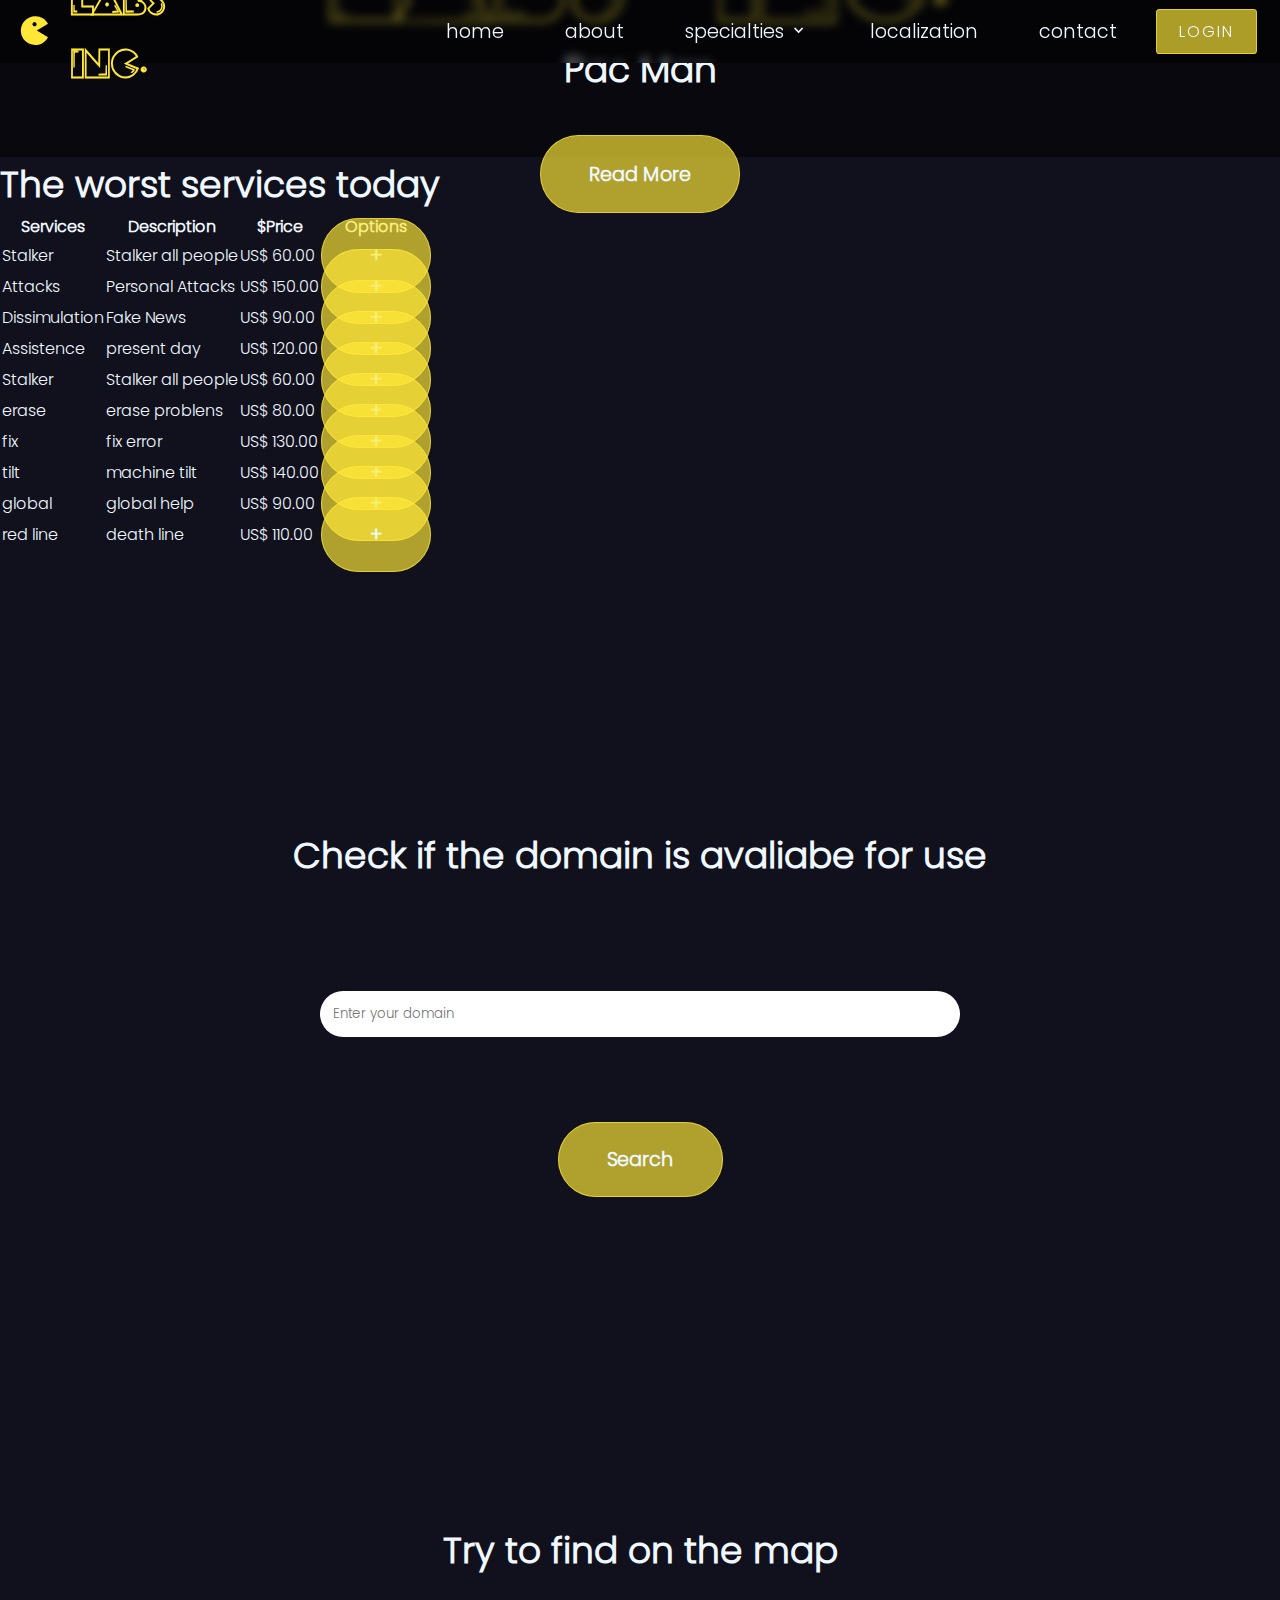
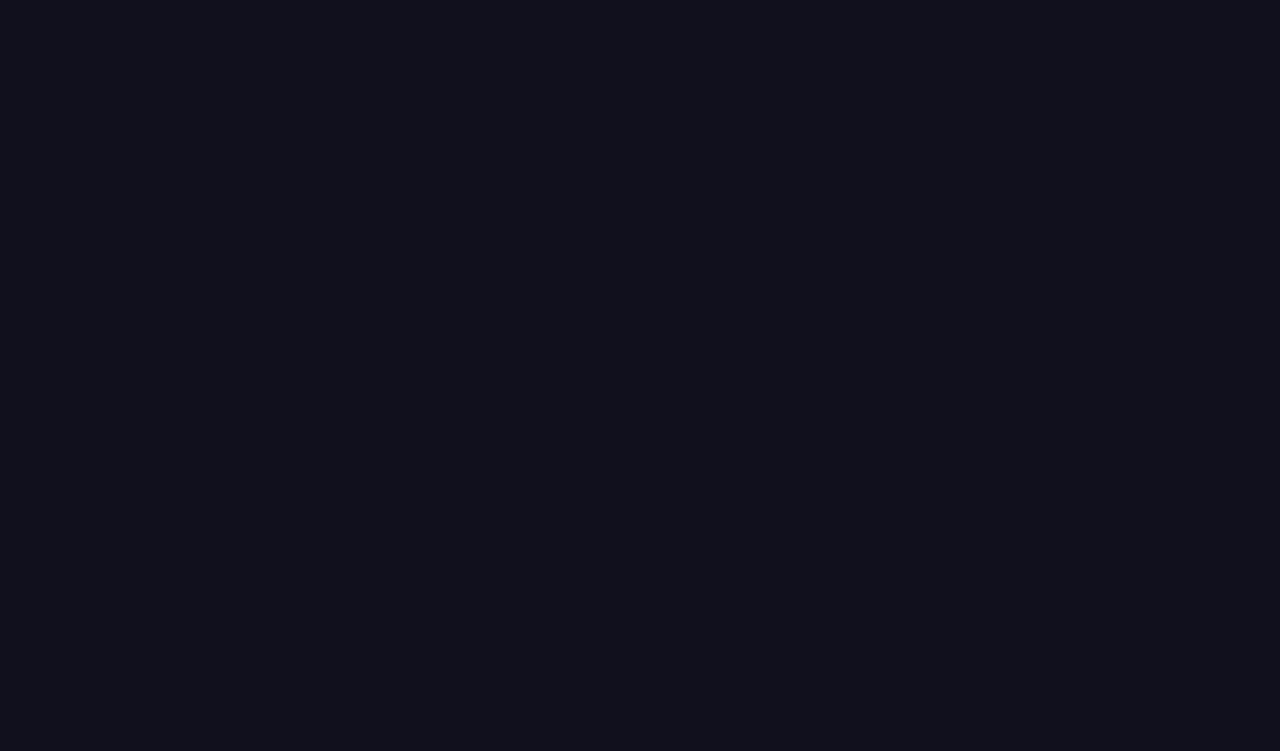
==== index.html @ 9c897215 "Labs Inc" ====
<!DOCTYPE html>
<html lang="pt-br">

<head>
    <meta charset="UTF-8">
    <meta name="viewport" content="width=device-width, initial-scale=1.0">
    <!-- meuCSS -->
    <link rel="stylesheet" href="css/style.css">
    <link rel="stylesheet" href="css/media.css">
    <!-- boxIcons -->
    <link href='https://unpkg.com/boxicons@2.1.4/css/boxicons.min.css' rel='stylesheet'>
    <!-- swiper -->
    <link rel="stylesheet" href='https://cdn.jsdelivr.net/npm/swiper@11/swiper-bundle.min.css' />
    <!-- Aos -->
    <link href='https://unpkg.com/aos@2.3.1/dist/aos.css' rel="stylesheet">
    <!-- favIcon -->
    <link rel="shortcut icon" href="img/icon.png" type="image/x-icon">
    <title>Pagina2</title>
</head>

<body>
    <div class="container">
        <header>
            <nav>
                <div class="menu">
                    <!-- logo -->
                    <a href="#home" class="logo">
                        <i class='bx bxs-game bx-tada'></i>
                        <span>Labs Inc.</span>
                    </a>
                    <!-- menu -->
                    <ul class="navBar">
                        <!-- menu hambuger -->
                        <a class="btnMenu">
                            <i class='bx bx-menu'></i>
                        </a>
                        <li>
                            <a href="#home">home</a>
                        </li>
                        <li>
                            <a href="#about">about</a>
                        </li>
                        <!-- dropdwon -->
                        <li>
                            <a href="">
                                specialties
                                <i class='bx bx-chevron-down'></i>
                            </a>
                            <ul class="sub">
                                <li><a href="#emphasis">emphasis</a></li>
                                <li><a href="#products">products</a></li>
                                <li><a href="#services">services</a></li>
                                <li><a href="#domain">domain</a></li>
                            </ul>
                        </li>
                        <li>
                            <a href="#localization">localization</a>
                        </li>
                        <li>
                            <a href="#contact">contact</a>
                        </li>
                        <button class="btnLogin">
                            <a href="login.html">Login</a>
                        </button>
                    </ul>
                </div>
            </nav>
        </header>
        <main>
            <section id="home">
                <!-- home -->
                <div class="homeContainer">
                    <video src="/video/pacman.mp4" id="video" muted></video>
                    <div class="homeInner">
                        <h1>Labs<span>&reg;</span> Inc.</h1>
                        <h2>Pac Man</h2>
                        <a href="#" class="btnDefault">Read More</a>
                    </div>
                </div>
            </section>
            <section id="about">

            </section>
            <section id="emphasis">

            </section>
            <section id="products">

            </section>
            <section id="services">
                <div class="servicesContainer">
                    <h2>The worst services today</h2>
                    <div class="servicesInner">
                        <table class="tabela">
                            <thead>
                                <tr>
                                    <th>Services</th>
                                    <th>Description</th>
                                    <th>$Price</th>
                                    <th>Options</th>
                                </tr>
                            </thead>
                            <tbody>
                                <tr>
                                    <td>Stalker</td>
                                    <td>Stalker all people</td>
                                    <td>US$ 60.00</td>
                                    <td><a href="#" class="btnDefault">+</a></td>
                                </tr>
                                <tr>
                                    <td>Attacks</td>
                                    <td>Personal Attacks</td>
                                    <td>US$ 150.00</td>
                                    <td><a href="#" class="btnDefault">+</a></td>
                                </tr>
                                <tr>
                                    <td>Dissimulation</td>
                                    <td>Fake News</td>
                                    <td>US$ 90.00</td>
                                    <td><a href="#" class="btnDefault">+</a></td>
                                </tr>
                                <tr>
                                    <td>Assistence</td>
                                    <td>present day</td>
                                    <td>US$ 120.00</td>
                                    <td><a href="#" class="btnDefault">+</a></td>
                                </tr>
                                <tr>
                                    <td>Stalker</td>
                                    <td>Stalker all people</td>
                                    <td>US$ 60.00</td>
                                    <td><a href="#" class="btnDefault">+</a></td>
                                </tr>
                                <tr>
                                    <td>erase</td>
                                    <td>erase problens</td>
                                    <td>US$ 80.00</td>
                                    <td><a href="#" class="btnDefault">+</a></td>
                                </tr>
                                <tr>
                                    <td>fix</td>
                                    <td>fix error</td>
                                    <td>US$ 130.00</td>
                                    <td><a href="#" class="btnDefault">+</a></td>
                                </tr>
                                <tr>
                                    <td>tilt</td>
                                    <td>machine tilt</td>
                                    <td>US$ 140.00</td>
                                    <td><a href="#" class="btnDefault">+</a></td>
                                </tr>
                                <tr>
                                    <td>global</td>
                                    <td>global help</td>
                                    <td>US$ 90.00</td>
                                    <td><a href="#" class="btnDefault">+</a></td>
                                </tr>
                                <tr>
                                    <td>red line</td>
                                    <td>death line</td>
                                    <td>US$ 110.00</td>
                                    <td><a href="#" class="btnDefault">+</a></td>
                                </tr>
                            </tbody>
                        </table>
                    </div>
                </div>
            </section>
            <section id="domain">
                <h2>Check if the domain is avaliabe for use</h2>
                <div class="domainContainer">
                    <ul>
                        <li>
                            <input type="text" placeholder="Enter your domain">
                        </li>
                        <li>
                            <a href="#" class="btnDefault">Search</a>
                        </li>
                    </ul>
                </div>
            </section>
            <section id="localization">
                <!-- localization -->
                <h2>Try to find on the map</h2>
                <div class="localizationContainer">
                    <iframe
                        src="https://www.google.com/maps/embed?pb=!1m14!1m12!1m3!1d323.31230484034654!2d-46.52830544975729!3d-23.537495164634905!2m3!1f0!2f0!3f0!3m2!1i1024!2i768!4f13.1!5e0!3m2!1spt-BR!2sbr!4v1709772695546!5m2!1spt-BR!2sbr"
                        width="100%" height="600" style="border:0;" allowfullscreen="" loading="lazy"
                        referrerpolicy="no-referrer-when-downgrade"></iframe>
            </section>
            <section id="contact">

            </section>
        </main>
    </div>

    <!-- jQuery -->
    <script src='https://cdnjs.cloudflare.com/ajax/libs/jquery/3.7.1/jquery.min.js'></script>
    <!-- swiper -->
    <script src='https://cdn.jsdelivr.net/npm/swiper@11/swiper-bundle.min.js'></script>
    <!-- Aos -->
    <script src='https://unpkg.com/aos@2.3.1/dist/aos.js'></script>
    <!-- my script -->
    <script src="script/script.js"></script>
</body>

</html>
---- css/style.css ----
/* #region global */
@font-face {
    font-family: 'Poppins';
    src: url('../font/Poppins-Light.ttf');
}

@font-face {
    font-family: 'pac';
    src: url('../font/PAC-FONT.TTF');
}

* {
    margin: 0;
    padding: 0;
    text-decoration: none;
    font-family: 'Poppins';
    box-sizing: border-box;
    list-style: none;
    outline: none;
}

/* sizes */
:root {
    --super-hero: 5rem;
    --title-default: 3rem;
    --subtitle-default: 2rem;
    --table-title: 1.8em;
    --paragraph-default: 1.5em;
    --anchor-default: 1.2em;
}

/* colors */
:root {
    --color-default: #11101d;
    --color-primary: #ffe737;
    --color-secondary: aliceblue;
    --color-tertiary: black;
    --color-base: rgb(255, 238, 0);
    --color-detail: navy;
    --color-table: rgb(237, 223, 97);
    --color-text-box: rgba(255, 255, 255.8);
    --color-text-box-focus: rgba(255, 255, 255, 1);
    --color-bg-footer: #03020b;
    --color-card: rgba(0, 0, 0, .5);
    --color-btn: hsla(53, 100%, 61%, 0.671);
    --color-btn-hover: transparent;
}

/* resources */
:root {
    font-size: 18px;
    overflow: hidden;
    scroll-behavior: smooth;
    color: var(--color-secondary);
}

body {
    font-size: 16px;
    background-color: var(--color-default);
}

section {
    width: 100%;
    height: auto;
}

h1 {
    font-size: var(--title-default);
}

h2 {
    font-size: var(--subtitle-default);
}

p {
    font-size: var(--paragraph-default);
}

a {
    font-size: var(--anchor-default);
    color: var(--color-secondary);
    transition: .5s;
}

:hover {
    transition: .5s;
}


/* #endregion */

/* #region menu */

/* ham? buguer */
.btnMenu {
    font-size: var(--title-default);
    padding: .5em;
    transition: .5s;
    display: none;
}

.btnMenu i {
    transition: .5s;
}

.btnMenu:hover i {
    color: var(--color-primary);
    transition: .5s;
}

.menu {
    width: 100%;
    height: 3.5rem;
    background-color: var(--color-card);
    position: fixed;
    z-index: 100;
    backdrop-filter: blur(5px);
}

.logo {
    width: 15%;
    height: 3.5rem;
    line-height: 3.5rem;
    padding: 0 1rem;
    display: flex;
    align-items: center;
    text-transform: uppercase;
    color: var(--color-primary);
}

.logo i {
    font-size: var(--table-title);
    color: var(--color-primary);
}

.logo span {
    font-size: var(--paragraph-default);
    padding-left: 1rem;
    font-weight: 800;
    font-family: 'pac';
}

.navBar {
    position: absolute;
    height: 3.5rem;
    top: 0;
    right: 1rem;
    display: flex;
    align-items: center;
}

.navBar li {
    padding: 0 .5em;
}

.navBar li a {
    height: 3.5rem;
    line-height: 3.5rem;
    padding: .9rem 1.2rem;
    border: 1px solid var(--color-btn-hover);
}

.navBar li a:hover:not(.sub a:hover){
    background-color: var(--color-btn-hover);
    border: 1px solid var(--color-primary);
}

.navBar button {
    padding: .5rem 1.2rem;
    cursor: pointer;
    margin-left: .5rem;
    background-color: var(--color-btn);
    text-transform: uppercase;
    letter-spacing: 2px;
    margin-right: .3rem;
    border: 1px solid var(--color-btn);
    transition: .5s;
    border-radius: .2rem;
}

.navBar button:hover {
    background-color: var(--color-btn-hover);
    border: 1px solid var(--color-primary);
}

ul.sub {
    position: absolute;
    width: 9.8rem;
    min-width: 8.8rem;
    background-color: var(--color-card);
    text-align: center;
    cursor: pointer;
    display: none;
}

ul.sub li {
    transition: .5s;
    border: 1px solid var(--color-btn-hover);
}

ul.sub li:hover {
    background-color: var(--color-btn-hover);
    border: 1px solid var(--color-primary);
}

/* #endregion */

/* #region home */
.homeContainer{
    position: relative;
    width: 100;
    height: 80%;
}

video{
    width: 100%;
    height: 100%;
    z-index: 95;
}

.homeInner{
    position: absolute;
    background-color: var(--color-card);
    display: flex;
    flex-direction: column;
    justify-content: center;
    top: 0;
    text-align: center;
    width: 100%;
    height: 100%;
}
.homeInner h1{
    font-size: var(--super-hero);
    font-weight: 200;
    text-transform: uppercase;
    color: var(--color-primary);
    font-family: 'pac';
}

.btnDefault{
    border: 1px solid var(--color-btn);
    background-color: var(--color-btn);
    padding: 1.2em 2.5em;
    margin: 2em auto;
    transition: .5s;
    border-radius: 2em;
    font-weight: 600;
}

.btnDefault:hover{
    border: 1.5px solid var(--color-primary);
    background-color: var(--color-btn-hover);
}

/* #endregion */



/* #region domain */
#domain{
    height: 100vh;
    padding: 4rem 0;
    display: flex;
    flex-direction: column;
    justify-content: center;
    align-items: center;
}

.domainContainer{
    width: 100%;
    text-align: center;
}

.domainContainer li input[type=text]{
    margin: 6rem 0;
    padding: 1em;
    width: 50%;
    border: none;
    border-radius: 2em;
}

/* #endregion */

/* #region localization */
#localization{
    text-align: center;
    width: 100%;
    height: 100vh;
}

#localization h2{
    padding: 4rem 0;
}

iframe{
    filter: invert(100%);
}

/* #endregion */
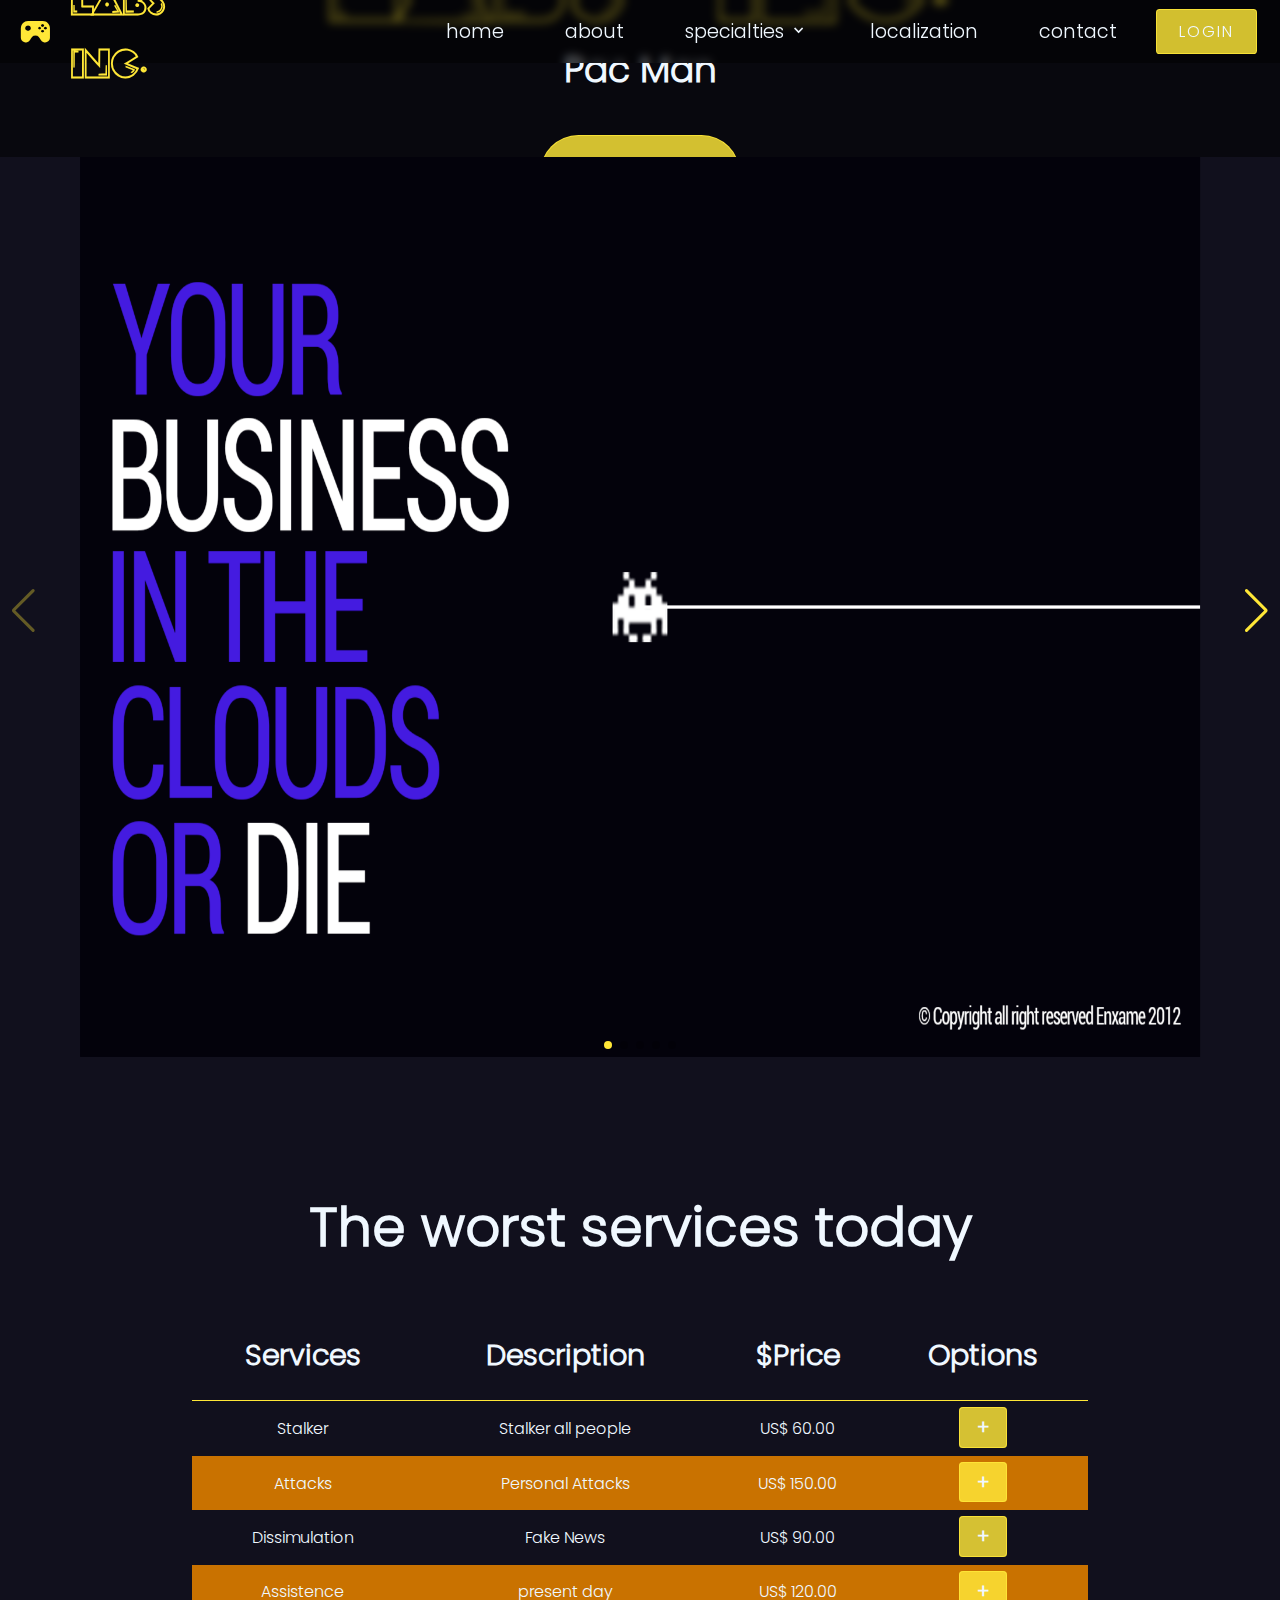
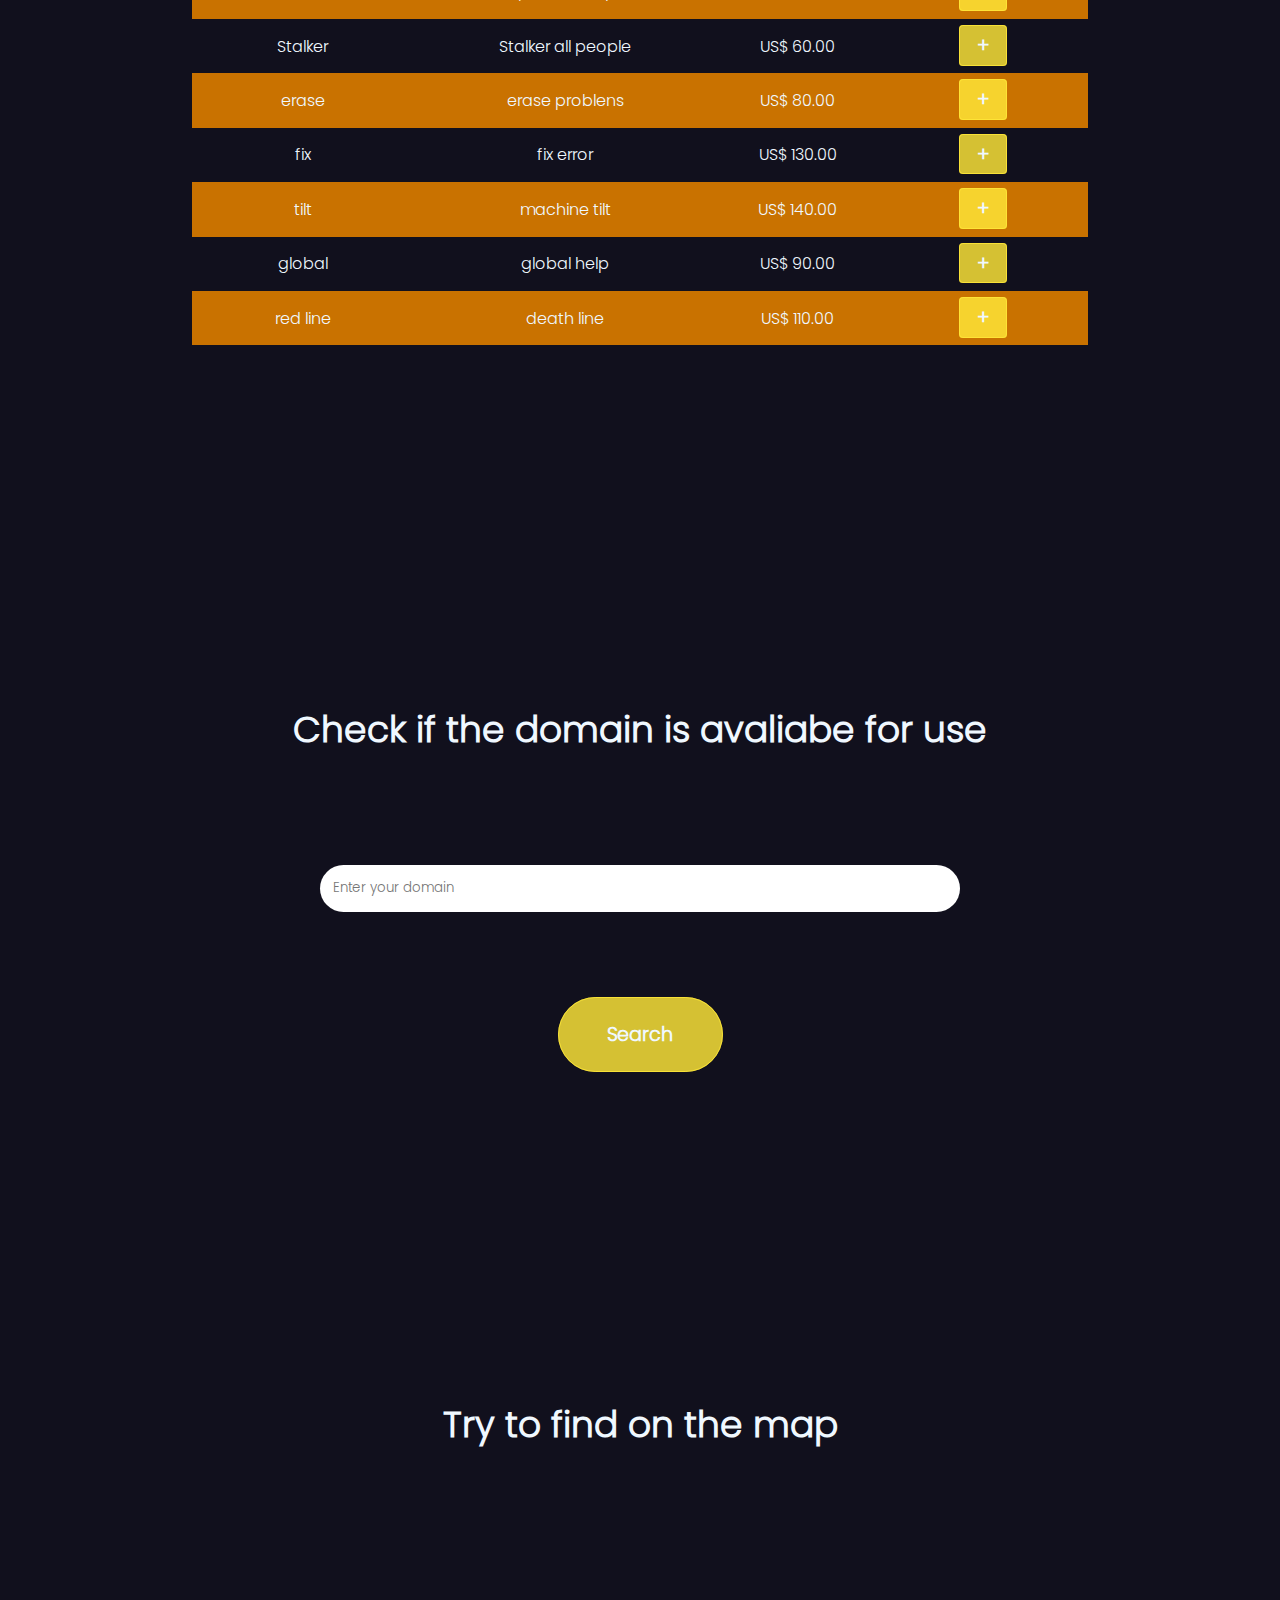
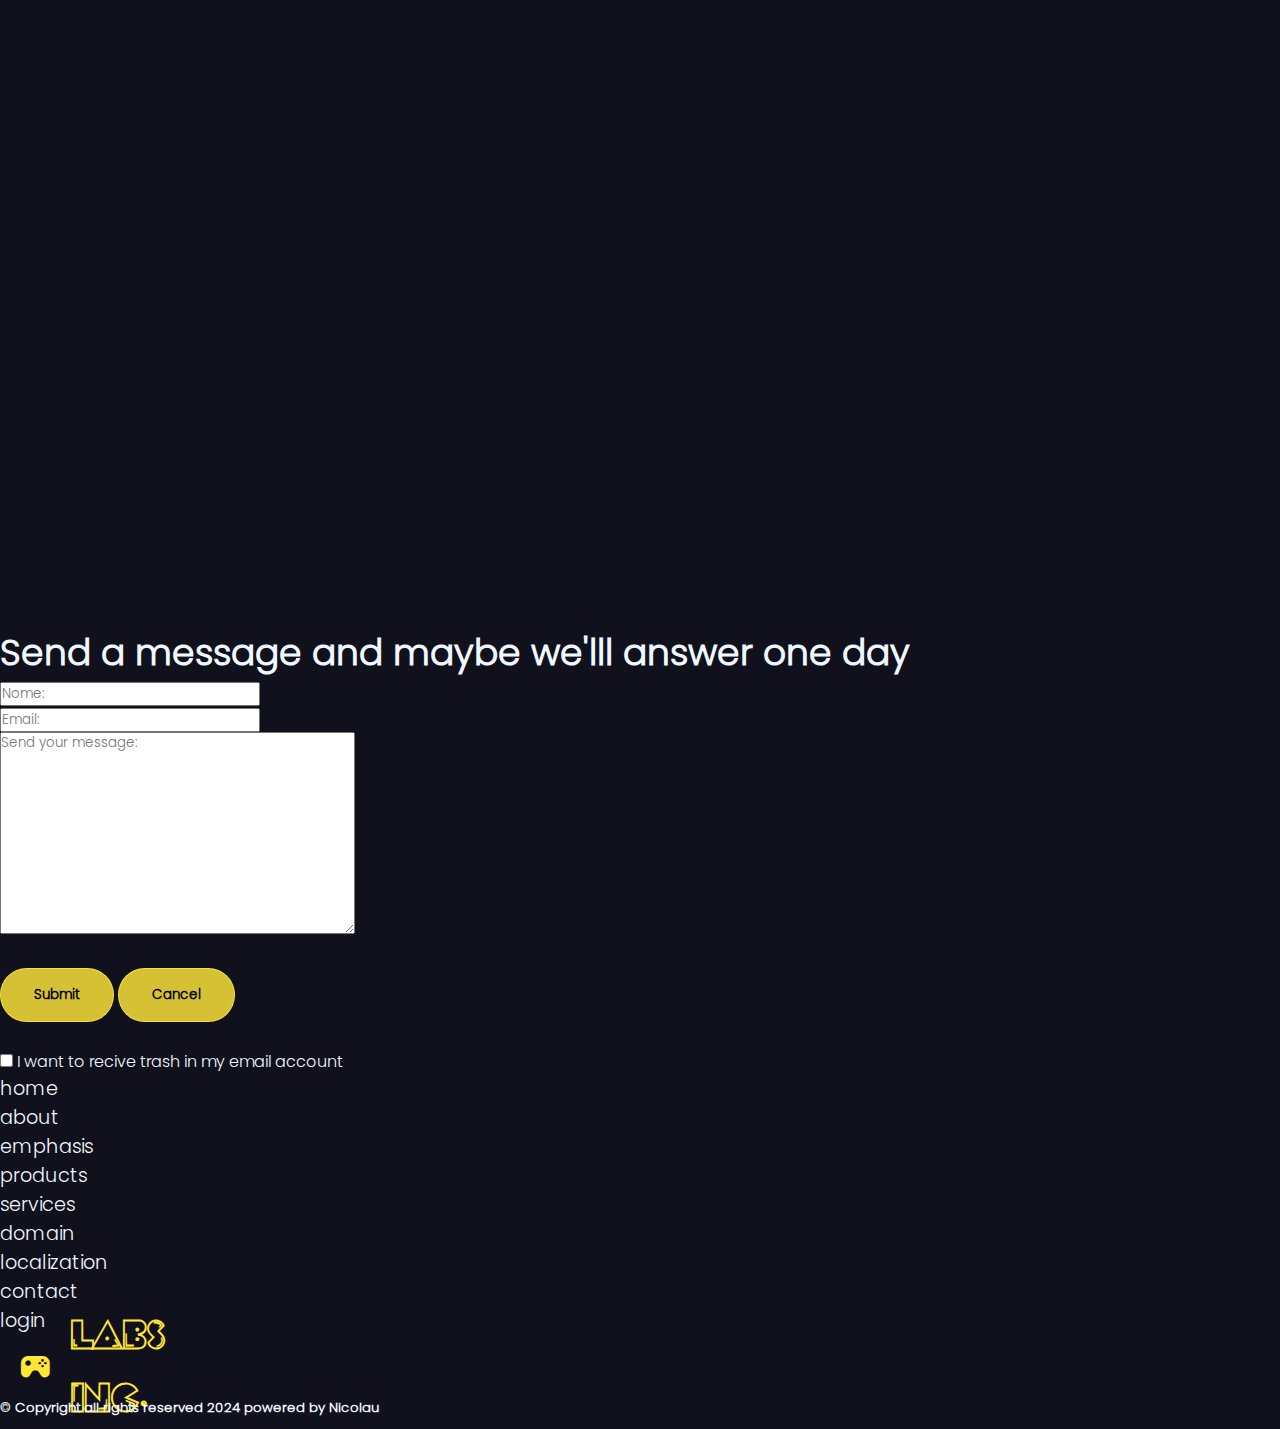
==== commit 1c7f9b75: "labs inc" ====
--- a/index.html
+++ b/index.html
@@ -25,7 +25,7 @@
                 <div class="menu">
                     <!-- logo -->
                     <a href="#home" class="logo">
-                        <i class='bx bxs-game bx-tada'></i>
+                        <i class='bx bxs-joystick'></i>
                         <span>Labs Inc.</span>
                     </a>
                     <!-- menu -->
@@ -70,7 +70,7 @@
             <section id="home">
                 <!-- home -->
                 <div class="homeContainer">
-                    <video src="/video/pacman.mp4" id="video" muted></video>
+                    <video src="/video/katana.mp4" id="video" muted type="video/mp4"></video>
                     <div class="homeInner">
                         <h1>Labs<span>&reg;</span> Inc.</h1>
                         <h2>Pac Man</h2>
@@ -82,7 +82,18 @@
 
             </section>
             <section id="emphasis">
-
+                <div class="swiper mySwiper">
+                    <div class="swiper-wrapper">
+                        <div class="swiper-slide"><img src="img/carousel1.png" alt="carousel" class="imgFit"></div>
+                        <div class="swiper-slide"><img src="img/carousel2.png" alt="carousel" class="imgFit"></div>
+                        <div class="swiper-slide"><img src="img/carousel3.png" alt="carousel" class="imgFit"></div>
+                        <div class="swiper-slide"><img src="img/carousel4.png" alt="carousel" class="imgFit"></div>
+                        <div class="swiper-slide"><img src="img/carousel5.png" alt="carousel" class="imgFit"></div>
+                    </div>
+                    <div class="swiper-button-next"></div>
+                    <div class="swiper-button-prev"></div>
+                    <div class="swiper-pagination"></div>
+                </div>
             </section>
             <section id="products">
 
@@ -189,7 +200,56 @@
                         referrerpolicy="no-referrer-when-downgrade"></iframe>
             </section>
             <section id="contact">
-
+                <h2>Send a message and maybe we'lll answer one day</h2>
+                <div class="contactContainer">
+                    <form action="#" method="post">
+                        <ul class="contactInner">
+                            <li>
+                                <input type="text" name="name" placeholder="Nome:" autocomplete="off" required>
+                            </li>
+                            <li>
+                                <input type="email" name="email" placeholder="Email:" autocomplete="off" required>
+                            </li>
+                            <li>
+                                <textarea name="message" id="" cols="30" rows="10" placeholder="Send your message:"
+                                    required></textarea>
+                            </li>
+                            <li class="formBtn">
+                                <input type="submit" value="Submit" class="btnDefault">
+                                <input type="reset" value="Cancel" class="btnDefault">
+                            </li>
+                            <li>
+                                <input type="checkbox" name="" id="">
+                                <span>I want to recive trash in my email account</span>
+                            </li>
+                        </ul>
+                        <input type="hidden" name="accsessKey" value="myAccessKey">
+                        <input type="hidden" name="redirectTo" value="urlThanks">
+                    </form>
+                </div>
+                <footer>
+                    <div class="footerContainer">
+                        <ul>
+                            <li><a href="#home">home</a></li>
+                            <li><a href="#about">about</a></li>
+                            <li><a href="#emphasis">emphasis</a></li>
+                            <li><a href="#products">products</a></li>
+                            <li><a href="#services">services</a></li>
+                        </ul>
+                        <ul>
+                            <li><a href="#domain">domain</a></li>
+                            <li><a href="#localization">localization</a></li>
+                            <li><a href="#contact">contact</a></li>
+                            <li><a href="login.html">login</a></li>
+                        </ul>
+                        <!-- logo -->
+                        <a href="#home" class="logo">
+                            <i class='bx bxs-joystick'></i>
+                            <span>Labs Inc.</span>
+                        </a>
+                        <h5>&copy; Copyright all rights reserved 2024 powered by Nicolau</h5>
+                    </div>
+                </footer>
             </section>
         </main>
     </div>
--- a/css/style.css
+++ b/css/style.css
@@ -36,13 +36,13 @@
     --color-secondary: aliceblue;
     --color-tertiary: black;
     --color-base: rgb(255, 238, 0);
-    --color-detail: navy;
-    --color-table: rgb(237, 223, 97);
+    --color-detail: rgb(255, 161, 106);
+    --color-table: rgb(201, 114, 0);
     --color-text-box: rgba(255, 255, 255.8);
     --color-text-box-focus: rgba(255, 255, 255, 1);
     --color-bg-footer: #03020b;
     --color-card: rgba(0, 0, 0, .5);
-    --color-btn: hsla(53, 100%, 61%, 0.671);
+    --color-btn: hsla(53, 100%, 61%, 0.822);
     --color-btn-hover: transparent;
 }
 
@@ -160,7 +160,7 @@
     border: 1px solid var(--color-btn-hover);
 }
 
-.navBar li a:hover:not(.sub a:hover){
+.navBar li a:hover:not(.sub a:hover) {
     background-color: var(--color-btn-hover);
     border: 1px solid var(--color-primary);
 }
@@ -206,19 +206,19 @@
 /* #endregion */
 
 /* #region home */
-.homeContainer{
+.homeContainer {
     position: relative;
     width: 100;
     height: 80%;
 }
 
-video{
+video {
     width: 100%;
     height: 100%;
     z-index: 95;
 }
 
-.homeInner{
+.homeInner {
     position: absolute;
     background-color: var(--color-card);
     display: flex;
@@ -229,7 +229,8 @@
     width: 100%;
     height: 100%;
 }
-.homeInner h1{
+
+.homeInner h1 {
     font-size: var(--super-hero);
     font-weight: 200;
     text-transform: uppercase;
@@ -237,7 +238,7 @@
     font-family: 'pac';
 }
 
-.btnDefault{
+.btnDefault {
     border: 1px solid var(--color-btn);
     background-color: var(--color-btn);
     padding: 1.2em 2.5em;
@@ -247,17 +248,89 @@
     font-weight: 600;
 }
 
-.btnDefault:hover{
+.btnDefault:hover {
     border: 1.5px solid var(--color-primary);
     background-color: var(--color-btn-hover);
 }
 
 /* #endregion */
-
-
+/* #region emphasis */
+.imgFit {
+    width: 100vw;
+    height: 100vh;
+    padding: 0 5em;
+}
+
+.swiper-pagination-bullet-active {
+    background-color: var(--color-primary) !important;
+}
+
+.swiper-button-prev {
+    color: #ffe737 !important;
+
+}
+
+.swiper-button-next {
+    color: #ffe737 !important;
+}
+
+/* #endregion */
+
+/* #region services */
+#services {
+    text-align: center;
+    padding: 5em;
+}
+
+.servicesContainer {
+    width: 80%;
+    height: auto;
+    margin: 0 auto;
+}
+
+.servicesContainer h2 {
+    padding: .8em 0;
+    font-size: var(--title-default);
+}
+
+.servicesInner {
+    width: 100%;
+    height: auto;
+}
+
+.servicesInner table {
+    width: 100%;
+    padding: 2.5em;
+    border-collapse: collapse;
+}
+
+.servicesInner table th {
+    font-size: var(--table-title);
+    padding: .8em 0;
+    border-bottom: 1px solid var(--color-primary);
+}
+
+.servicesInner table td {
+    padding: .8em 0;
+}
+
+.servicesInner table td a {
+    height: 1.5em;
+    line-height: 1.5em;
+    padding: .3em .9em;
+    border-radius: .2em;
+}
+
+.tabela tbody tr:nth-child(even) {
+    background-color: var(--color-table);
+}
+
+
+
+/* #endregion */
 
 /* #region domain */
-#domain{
+#domain {
     height: 100vh;
     padding: 4rem 0;
     display: flex;
@@ -266,12 +339,12 @@
     align-items: center;
 }
 
-.domainContainer{
-    width: 100%;
-    text-align: center;
-}
-
-.domainContainer li input[type=text]{
+.domainContainer {
+    width: 100%;
+    text-align: center;
+}
+
+.domainContainer li input[type=text] {
     margin: 6rem 0;
     padding: 1em;
     width: 50%;
@@ -282,18 +355,18 @@
 /* #endregion */
 
 /* #region localization */
-#localization{
+#localization {
     text-align: center;
     width: 100%;
     height: 100vh;
 }
 
-#localization h2{
+#localization h2 {
     padding: 4rem 0;
 }
 
-iframe{
+iframe {
     filter: invert(100%);
 }
 
-/* #endregion */
+/* #endregion */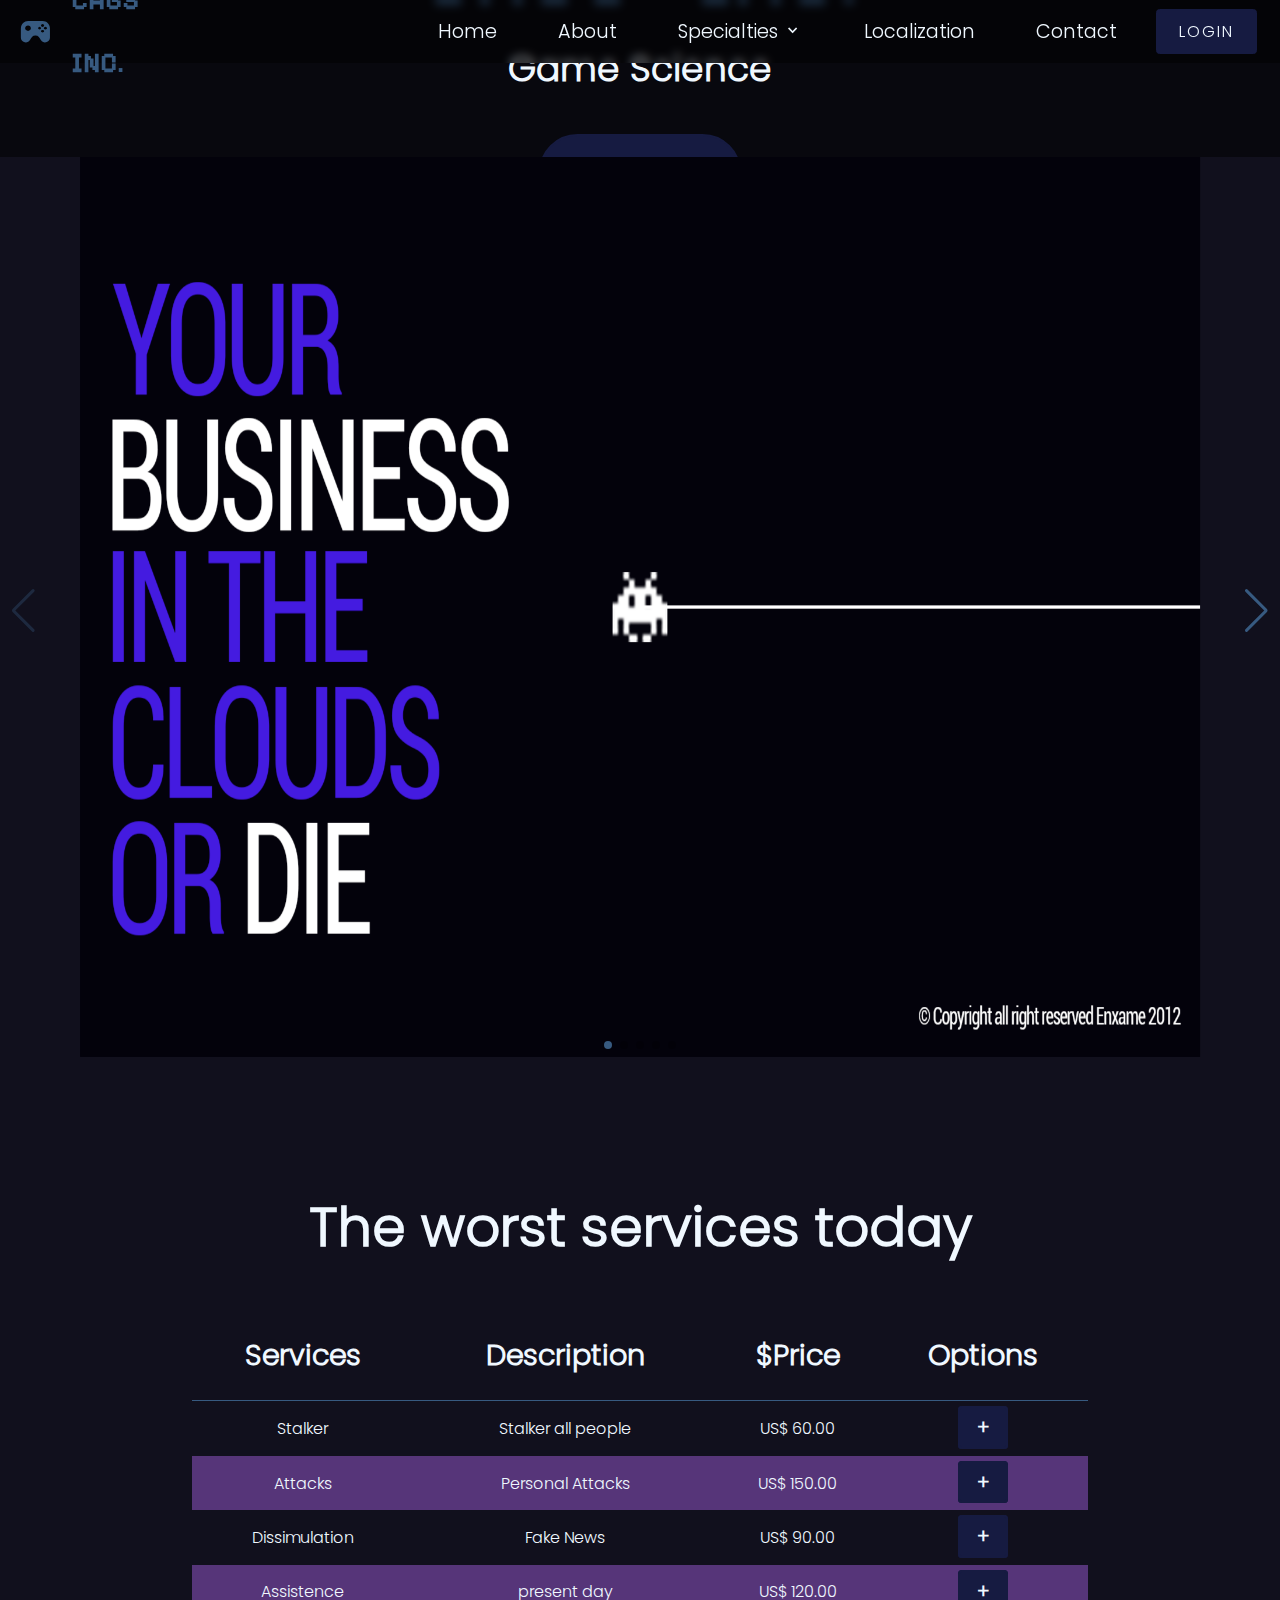
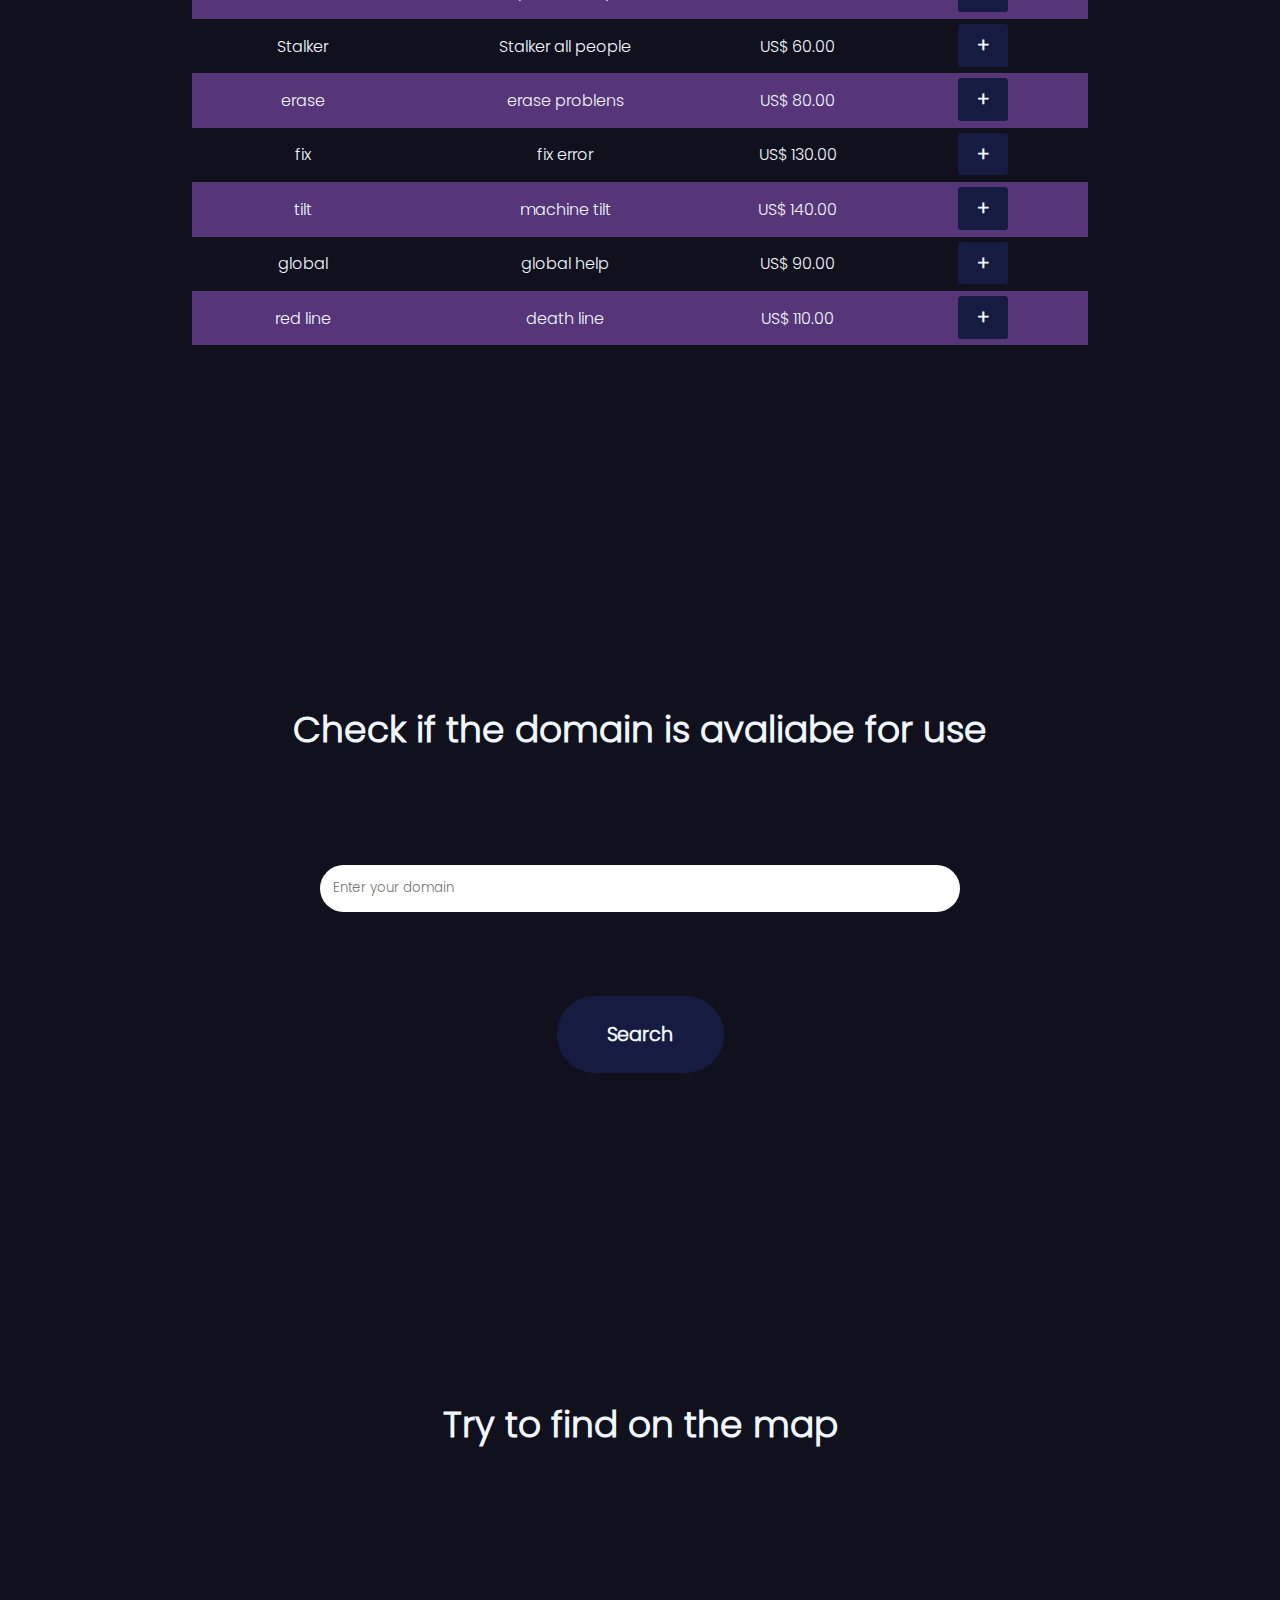
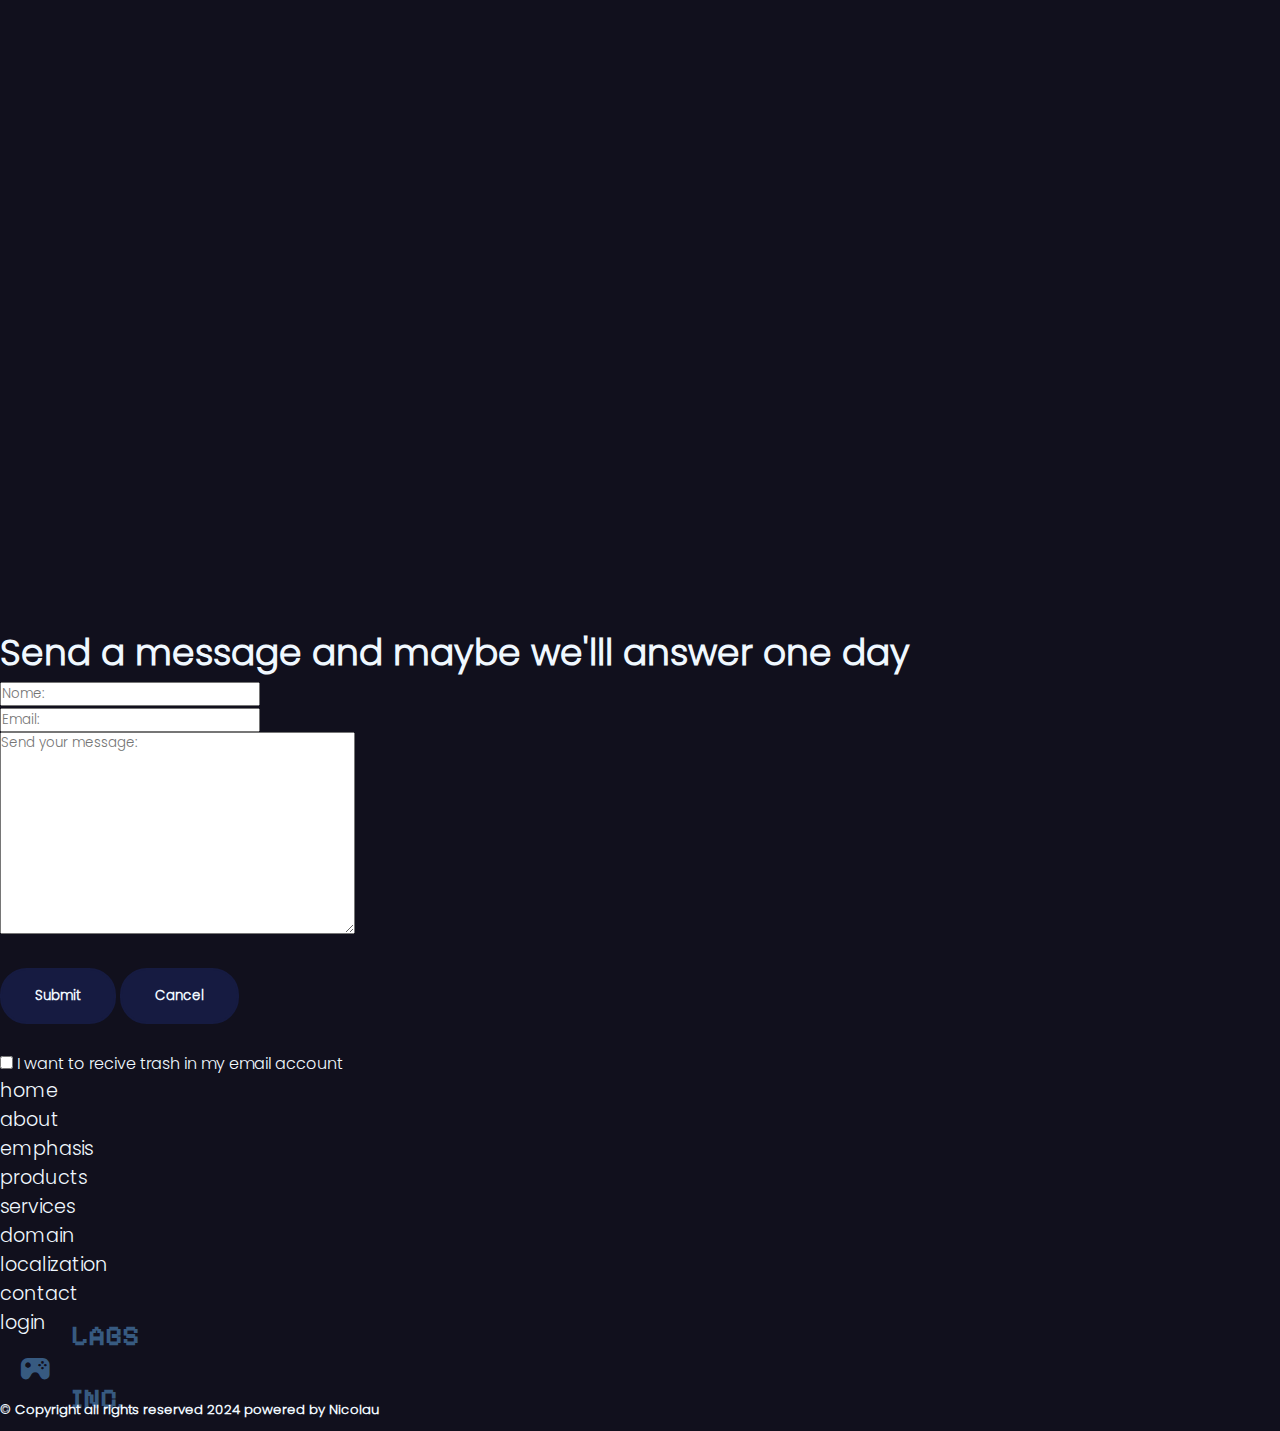
==== commit 5add677a: "atualizando cores logo" ====
--- a/index.html
+++ b/index.html
@@ -73,7 +73,7 @@
                     <video src="/video/katana.mp4" id="video" muted type="video/mp4"></video>
                     <div class="homeInner">
                         <h1>Labs<span>&reg;</span> Inc.</h1>
-                        <h2>Pac Man</h2>
+                        <h2>Game Science</h2>
                         <a href="#" class="btnDefault">Read More</a>
                     </div>
                 </div>
--- a/css/style.css
+++ b/css/style.css
@@ -5,8 +5,8 @@
 }
 
 @font-face {
-    font-family: 'pac';
-    src: url('../font/PAC-FONT.TTF');
+    font-family: 'pixel';
+    src: url('../font/pixel.ttf');
 }
 
 * {
@@ -32,17 +32,17 @@
 /* colors */
 :root {
     --color-default: #11101d;
-    --color-primary: #ffe737;
+    --color-primary: #375a80;
     --color-secondary: aliceblue;
     --color-tertiary: black;
-    --color-base: rgb(255, 238, 0);
-    --color-detail: rgb(255, 161, 106);
-    --color-table: rgb(201, 114, 0);
+    --color-base: #1a3552;
+    --color-detail: rgb(8, 6, 5);
+    --color-table: #563579;
     --color-text-box: rgba(255, 255, 255.8);
     --color-text-box-focus: rgba(255, 255, 255, 1);
     --color-bg-footer: #03020b;
     --color-card: rgba(0, 0, 0, .5);
-    --color-btn: hsla(53, 100%, 61%, 0.822);
+    --color-btn: #161b41;
     --color-btn-hover: transparent;
 }
 
@@ -137,7 +137,7 @@
     font-size: var(--paragraph-default);
     padding-left: 1rem;
     font-weight: 800;
-    font-family: 'pac';
+    font-family: 'pixel';
 }
 
 .navBar {
@@ -151,18 +151,19 @@
 
 .navBar li {
     padding: 0 .5em;
+    text-transform: capitalize;
 }
 
 .navBar li a {
     height: 3.5rem;
     line-height: 3.5rem;
     padding: .9rem 1.2rem;
-    border: 1px solid var(--color-btn-hover);
+    border: 1.8px solid var(--color-btn-hover);
 }
 
 .navBar li a:hover:not(.sub a:hover) {
     background-color: var(--color-btn-hover);
-    border: 1px solid var(--color-primary);
+    border: 1.8px solid var(--color-primary);
 }
 
 .navBar button {
@@ -173,14 +174,14 @@
     text-transform: uppercase;
     letter-spacing: 2px;
     margin-right: .3rem;
-    border: 1px solid var(--color-btn);
+    border: 1.8px solid var(--color-btn);
     transition: .5s;
     border-radius: .2rem;
 }
 
 .navBar button:hover {
     background-color: var(--color-btn-hover);
-    border: 1px solid var(--color-primary);
+    border: 1.8px solid var(--color-primary);
 }
 
 ul.sub {
@@ -195,12 +196,12 @@
 
 ul.sub li {
     transition: .5s;
-    border: 1px solid var(--color-btn-hover);
+    border: 1.8px solid var(--color-btn-hover);
 }
 
 ul.sub li:hover {
     background-color: var(--color-btn-hover);
-    border: 1px solid var(--color-primary);
+    border: 1.8px solid var(--color-primary);
 }
 
 /* #endregion */
@@ -235,11 +236,11 @@
     font-weight: 200;
     text-transform: uppercase;
     color: var(--color-primary);
-    font-family: 'pac';
+    font-family: 'pixel';
 }
 
 .btnDefault {
-    border: 1px solid var(--color-btn);
+    border: 2.2px solid var(--color-btn);
     background-color: var(--color-btn);
     padding: 1.2em 2.5em;
     margin: 2em auto;
@@ -249,7 +250,7 @@
 }
 
 .btnDefault:hover {
-    border: 1.5px solid var(--color-primary);
+    border: 2.2px solid var(--color-primary);
     background-color: var(--color-btn-hover);
 }
 
@@ -266,12 +267,12 @@
 }
 
 .swiper-button-prev {
-    color: #ffe737 !important;
+    color: var(--color-primary) !important;
 
 }
 
 .swiper-button-next {
-    color: #ffe737 !important;
+    color: var(--color-primary) !important;
 }
 
 /* #endregion */
@@ -369,4 +370,8 @@
     filter: invert(100%);
 }
 
+.contactInner input{
+    color: var(--color-secondary);
+}
+
 /* #endregion */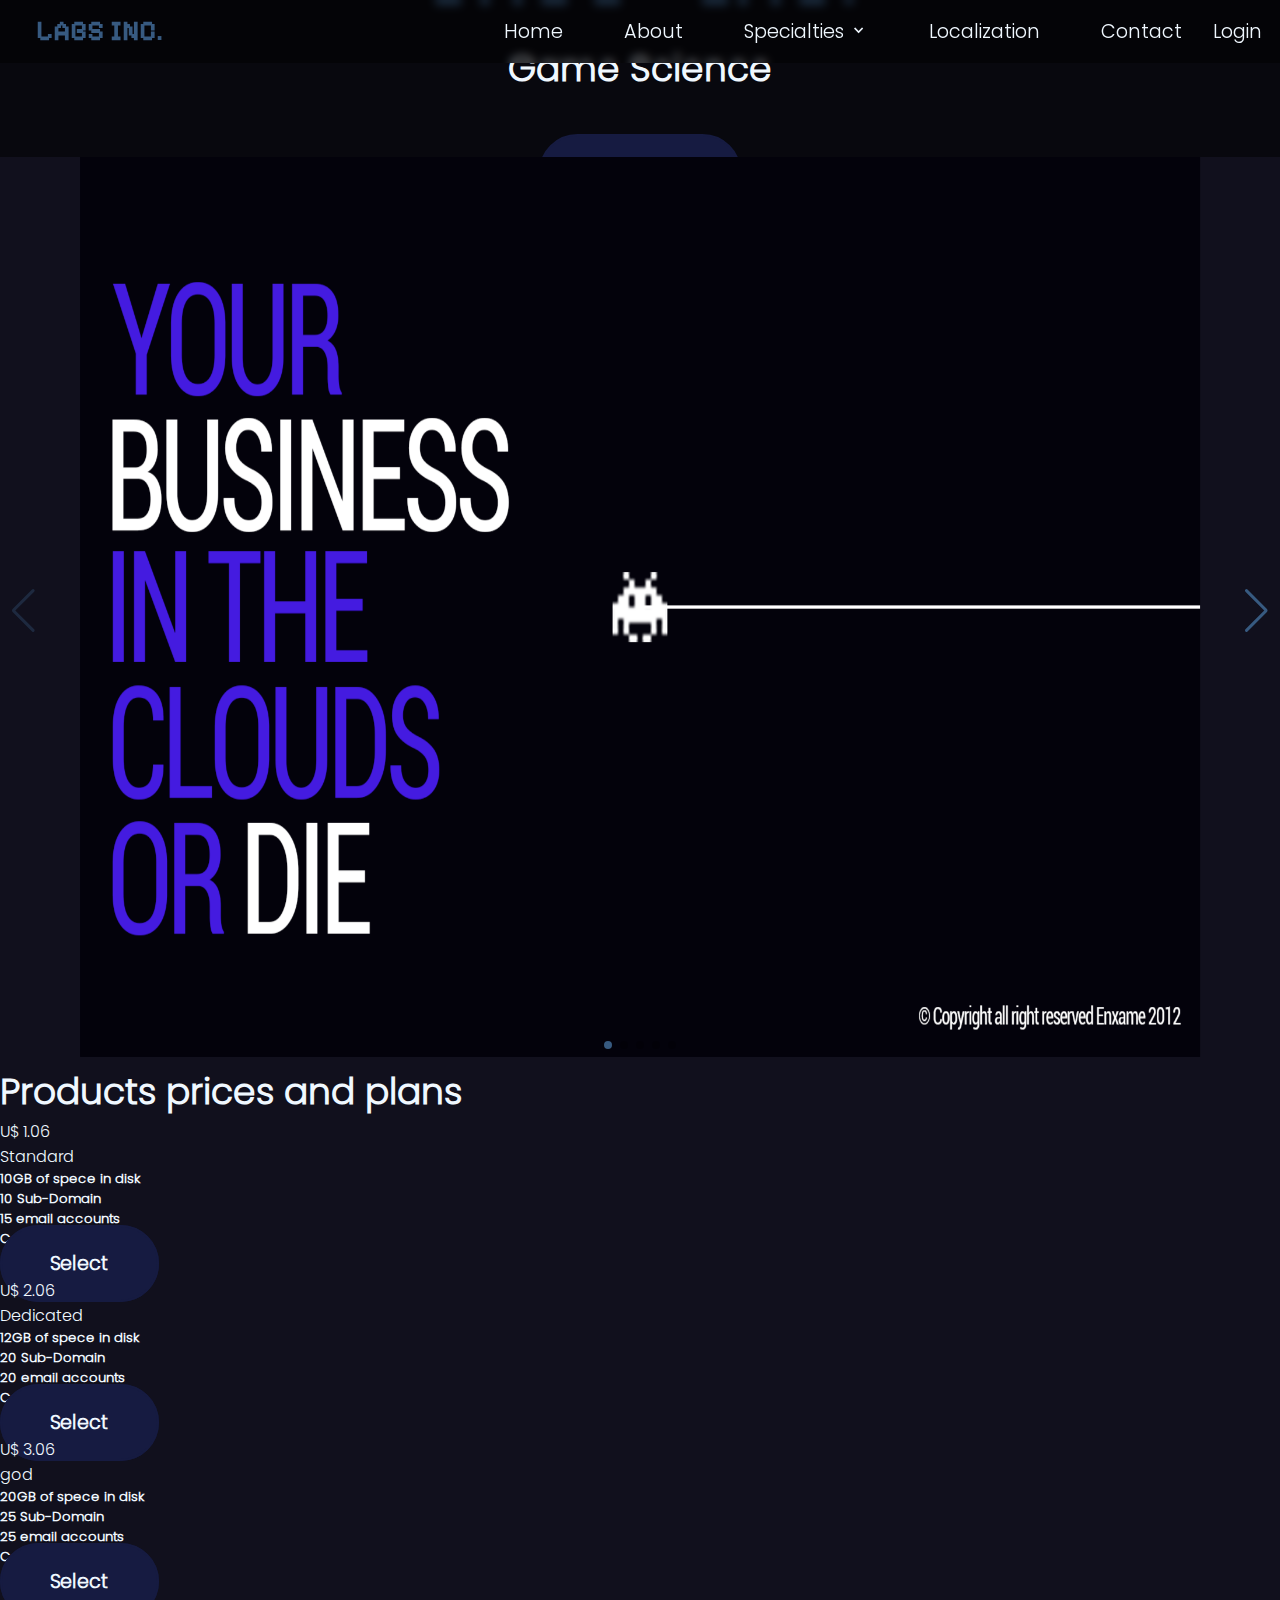
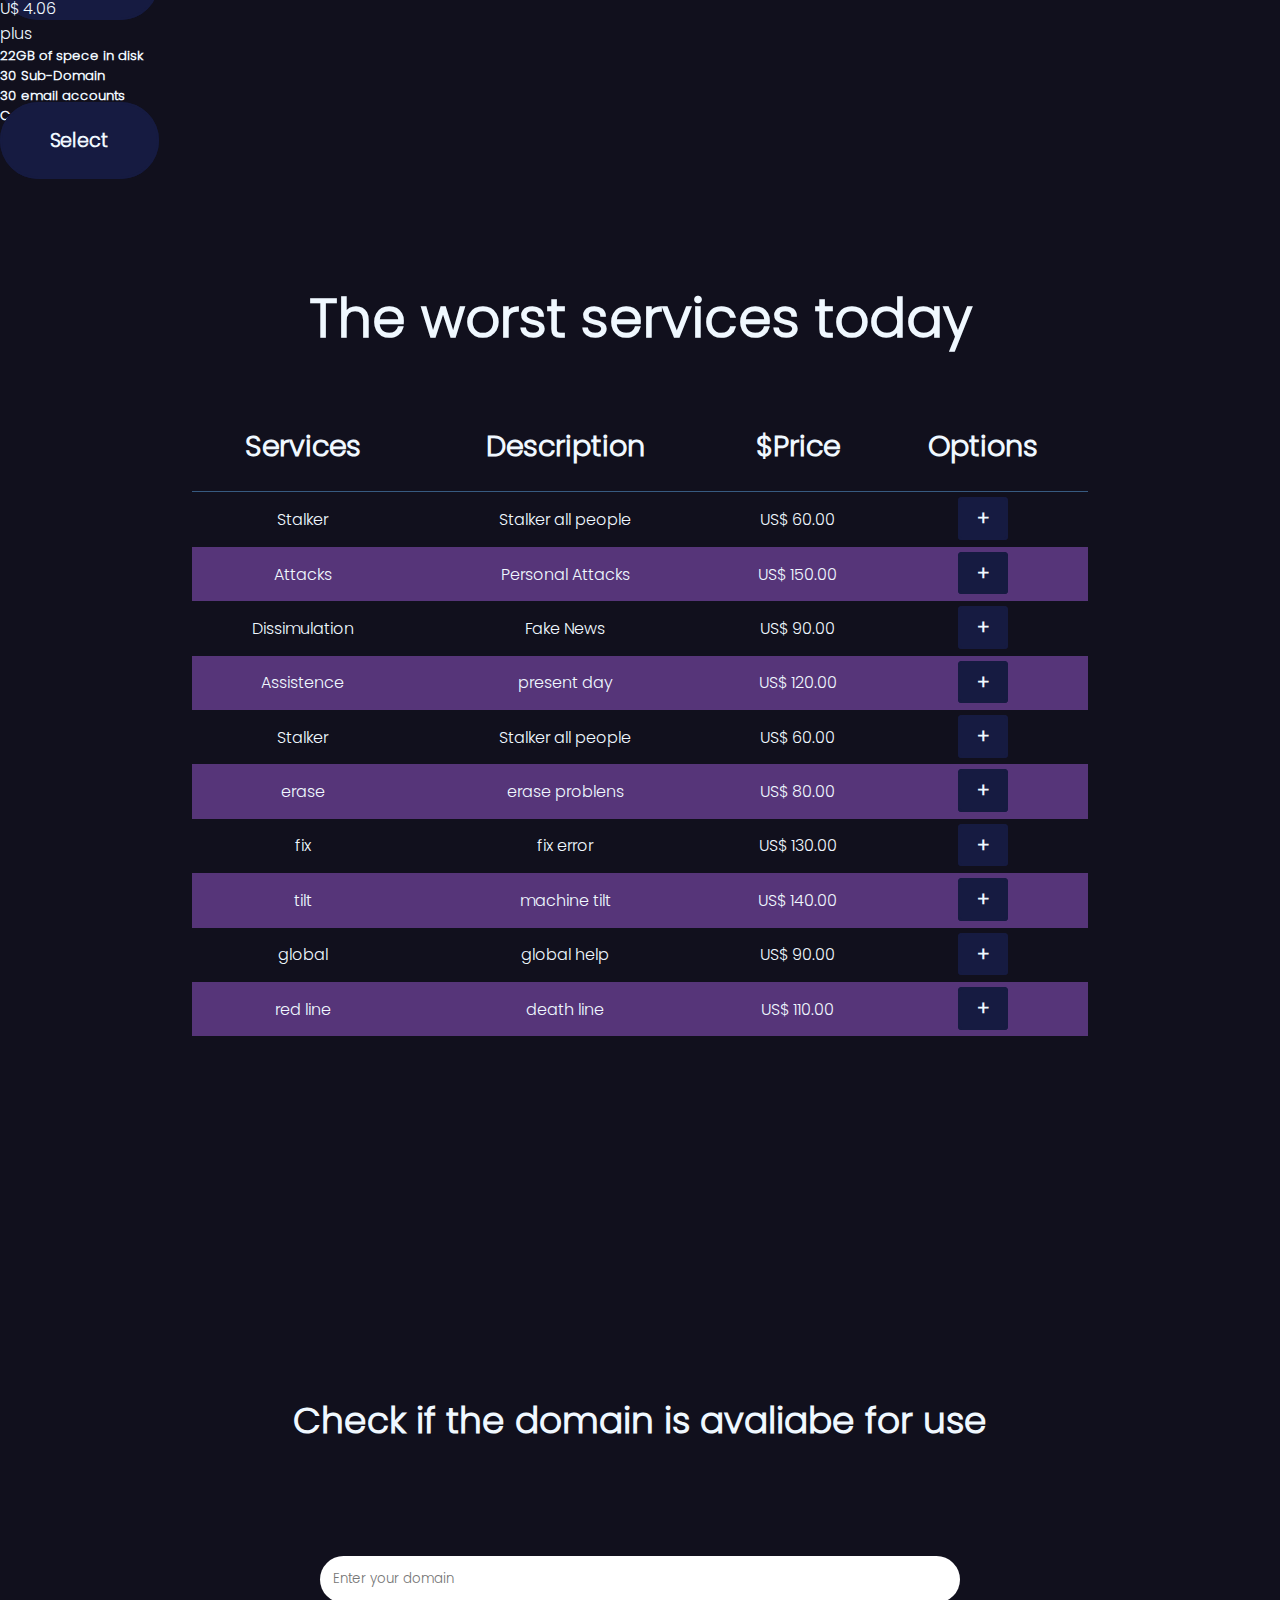
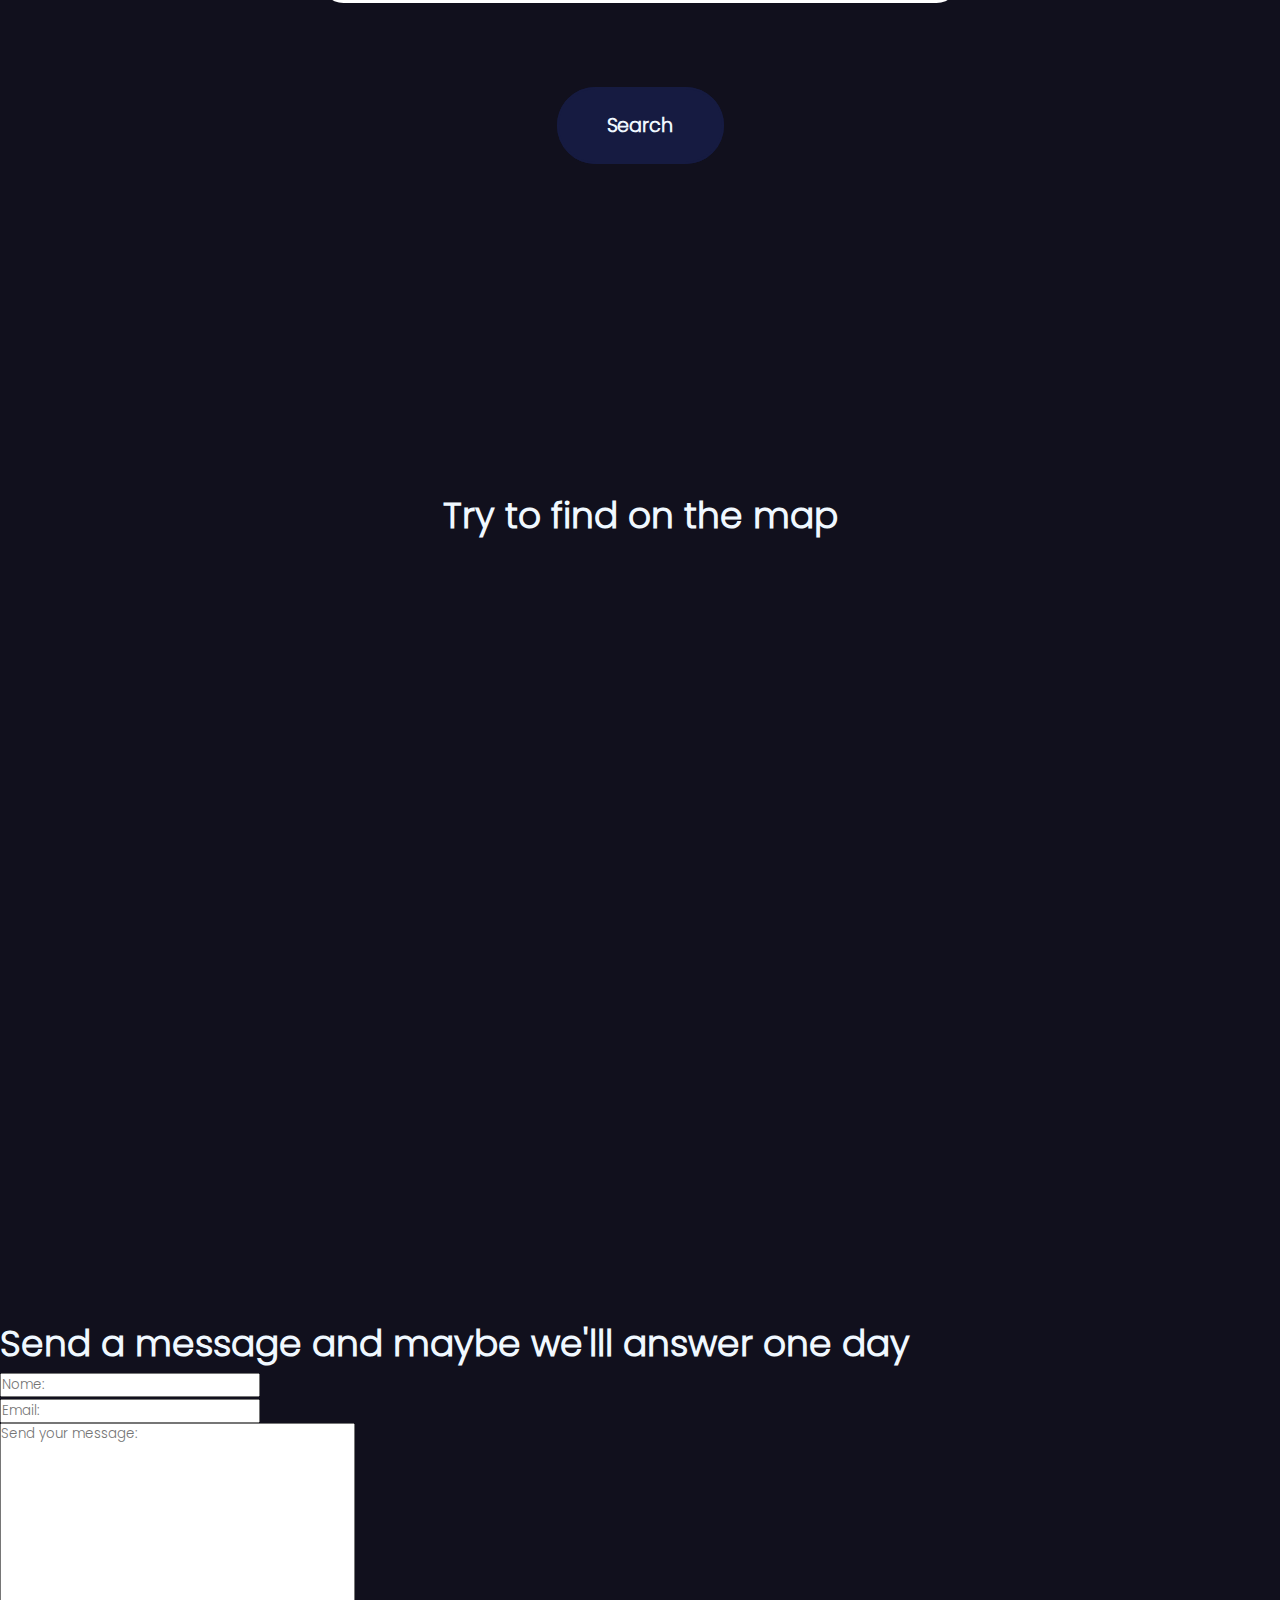
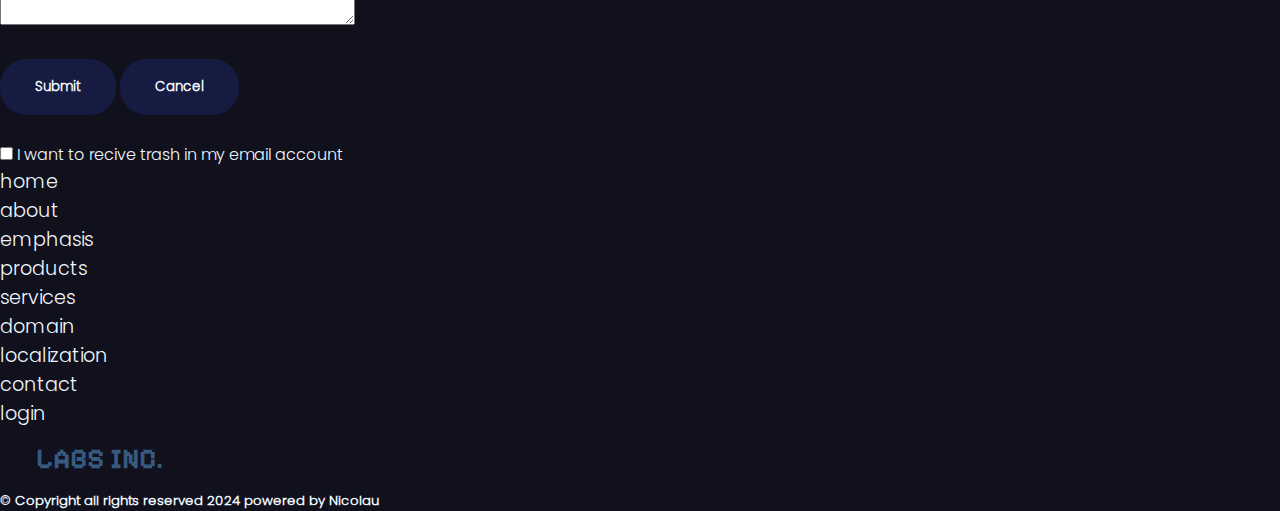
==== commit 429ed794: "update htmls" ====
--- a/index.html
+++ b/index.html
@@ -7,6 +7,7 @@
     <!-- meuCSS -->
     <link rel="stylesheet" href="css/style.css">
     <link rel="stylesheet" href="css/media.css">
+    <link href='fontawesome/css/all.min.css' rel='stylesheet'>
     <!-- boxIcons -->
     <link href='https://unpkg.com/boxicons@2.1.4/css/boxicons.min.css' rel='stylesheet'>
     <!-- swiper -->
@@ -25,7 +26,7 @@
                 <div class="menu">
                     <!-- logo -->
                     <a href="#home" class="logo">
-                        <i class='bx bxs-joystick'></i>
+                        <i class="fa-solid fa-meteor"></i>
                         <span>Labs Inc.</span>
                     </a>
                     <!-- menu -->
@@ -42,7 +43,7 @@
                         </li>
                         <!-- dropdwon -->
                         <li>
-                            <a href="">
+                            <a>
                                 specialties
                                 <i class='bx bx-chevron-down'></i>
                             </a>
@@ -59,9 +60,7 @@
                         <li>
                             <a href="#contact">contact</a>
                         </li>
-                        <button class="btnLogin">
-                            <a href="login.html">Login</a>
-                        </button>
+                            <a href="login.html" class="btnLogin">Login</a>
                     </ul>
                 </div>
             </nav>
@@ -70,7 +69,7 @@
             <section id="home">
                 <!-- home -->
                 <div class="homeContainer">
-                    <video src="/video/katana.mp4" id="video" muted type="video/mp4"></video>
+                    <video src="video/katana.mp4" id="video" muted type="video/mp4"></video>
                     <div class="homeInner">
                         <h1>Labs<span>&reg;</span> Inc.</h1>
                         <h2>Game Science</h2>
@@ -96,7 +95,45 @@
                 </div>
             </section>
             <section id="products">
-
+                <h2>Products prices and plans</h2>
+                <div class="productsContainer">
+                    <ul class="cardProd">
+                        <li class="price">U$ 1.06</li>
+                        <li class="title">Standard</li>
+                        <li><h5>10GB of spece in disk</h5></li>
+                        <li><h5>10 Sub-Domain</h5></li>
+                        <li><h5>15 email accounts</h5></li>
+                        <li><h5>C-panel</h5></li>
+                        <li><a href="" class="btnDefault">Select</a></li>
+                    </ul>
+                    <ul class="cardProd">
+                        <li class="price">U$ 2.06</li>
+                        <li class="title">Dedicated</li>
+                        <li><h5>12GB of spece in disk</h5></li>
+                        <li><h5>20 Sub-Domain</h5></li>
+                        <li><h5>20 email accounts</h5></li>
+                        <li><h5>C-panel</h5></li>
+                        <li><a href="" class="btnDefault">Select</a></li>
+                    </ul>
+                    <ul class="cardProd recommended">
+                        <li class="price">U$ 3.06</li>
+                        <li class="title">god</li>
+                        <li><h5>20GB of spece in disk</h5></li>
+                        <li><h5>25 Sub-Domain</h5></li>
+                        <li><h5>25 email accounts</h5></li>
+                        <li><h5>C-panel</h5></li>
+                        <li><a href="" class="btnDefault">Select</a></li>
+                    </ul>
+                    <ul class="cardProd">
+                        <li class="price">U$ 4.06</li>
+                        <li class="title">plus</li>
+                        <li><h5>22GB of spece in disk</h5></li>
+                        <li><h5>30 Sub-Domain</h5></li>
+                        <li><h5>30 email accounts</h5></li>
+                        <li><h5>C-panel</h5></li>
+                        <li><a href="" class="btnDefault">Select</a></li>
+                    </ul>
+                </div>
             </section>
             <section id="services">
                 <div class="servicesContainer">
@@ -230,7 +267,7 @@
                 <footer>
                     <div class="footerContainer">
                         <ul>
-                            <li><a href="#home">home</a></li>
+                            <li><a href="index.html#home">home</a></li>
                             <li><a href="#about">about</a></li>
                             <li><a href="#emphasis">emphasis</a></li>
                             <li><a href="#products">products</a></li>
@@ -244,7 +281,7 @@
                         </ul>
                         <!-- logo -->
                         <a href="#home" class="logo">
-                            <i class='bx bxs-joystick'></i>
+                            <i class="fa-solid fa-meteor"></i>
                             <span>Labs Inc.</span>
                         </a>
                         <h5>&copy; Copyright all rights reserved 2024 powered by Nicolau</h5>
@@ -264,4 +301,4 @@
     <script src="script/script.js"></script>
 </body>
 
-</html>+</html>
